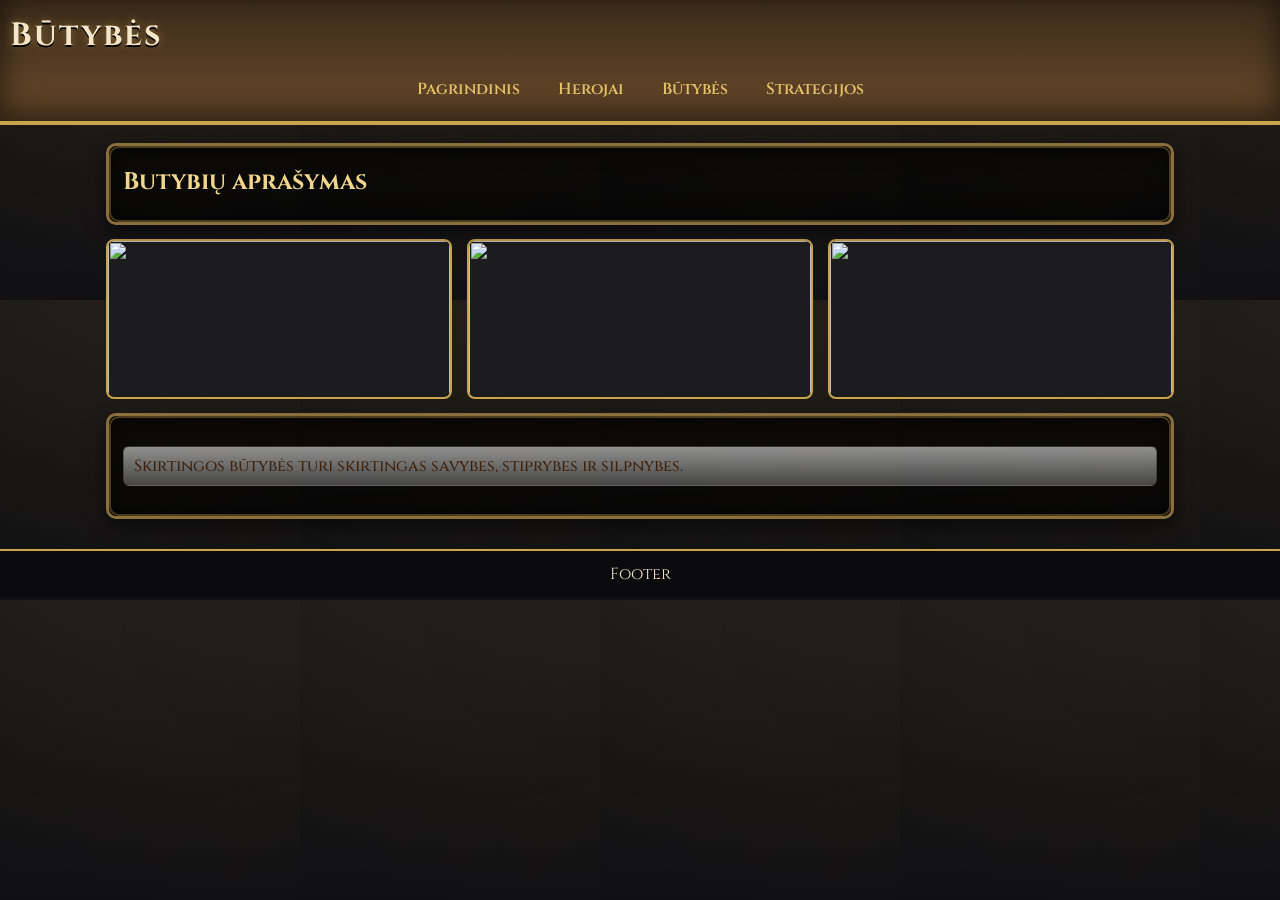
==== Galutinis_darbas/butybes.html @ b4e5b961 "Add HTML and CSS files" ====
<!DOCTYPE html>
<html lang="lt">

<head>
    <meta charset="UTF-8">
    <title>Būtybės</title>
    <link rel="stylesheet" href="../CSS/style_main.css">
</head>

<body>
    <header>
        <h1>Būtybės</h1>
        <nav>
            <a href="index.html">Pagrindinis</a>
            <a href="herojai.html">Herojai</a>
            <a href="butybes.html">Būtybės</a>
            <a href="strategijos.html">Strategijos</a>
        </nav>
    </header>

    <div class="container">
        <div class="card">
            <h2>Butybių aprašymas</h2>
        </div>


        <div class="grid">
            <img src="https://static.wikia.nocookie.net/heroesofmightandmagic/images/6/6c/Archangel.jpg">
            <img src="https://static.wikia.nocookie.net/heroesofmightandmagic/images/1/1d/Black_Dragon.jpg">
            <img src="https://static.wikia.nocookie.net/heroesofmightandmagic/images/4/4d/Lich.jpg">
        </div>
        <div class="card">
            <p>Skirtingos būtybės turi skirtingas savybes, stiprybes ir silpnybes.</p>
        </div>
    </div>

    <footer>Footer</footer>
</body>

</html>
---- CSS/style_main.css ----
@import url('https://fonts.googleapis.com/css2?family=Cinzel:wght@400;600;700&display=swap');

:root {
    --gold: #c9a44c;
    --gold-dark: #8b6f3d;
    --brown: #3b2b1a;
    --brown-2: #6b4b2a;
    --bg: #0f0f12;
}

* {
    box-sizing: border-box
}

body {
    margin: 0;
    font-family: 'Cinzel', serif;
    color: #f5e6c8;
    background:
        radial-gradient(1200px 600px at 20% -10%, rgba(201, 164, 76, 0.08), transparent 60%),
        radial-gradient(800px 500px at 110% 10%, rgba(201, 164, 76, 0.06), transparent 60%),
        url('https://www.transparenttextures.com/patterns/dark-leather.png'),
        var(--bg);
    background-size: auto, auto, 300px 300px, auto;
    animation: bgMove 25s linear infinite;
}

@keyframes bgMove {
    0% {
        background-position: 0 0, 0 0, 0 0, 0 0
    }

    100% {
        background-position: 0 0, 0 0, 300px 300px, 0 0
    }
}

/* ===== Header / Nav ===== */
header {
    background: linear-gradient(180deg, var(--brown), var(--brown-2));
    border-bottom: 4px solid var(--gold);
    box-shadow: inset 0 -10px 30px rgba(0, 0, 0, .6);
}

header h1 {
    margin: 0;
    padding: 14px 10px 6px;
    letter-spacing: 2px;
    text-shadow: 0 2px 0 #000, 0 0 10px rgba(201, 164, 76, .5);
}

nav {
    display: flex;
    justify-content: center;
    gap: 16px;
    padding: 8px 0 14px;
}

nav a {
    color: #e6c36a;
    text-decoration: none;
    font-weight: 600;
    padding: 6px 10px;
    border: 1px solid transparent;
    border-radius: 6px;
    transition: .2s ease;
}

nav a:hover {
    color: #fff;
    border-color: var(--gold);
    box-shadow: 0 0 10px rgba(201, 164, 76, .6) inset, 0 0 8px rgba(201, 164, 76, .5);
}

/* ===== Layout ===== */
.container {
    max-width: 1100px;
    margin: 18px auto 30px;
    padding: 0 16px;
}

/* ===== Universal HoMM frame ===== */
.card,
.box,
.frame {
    position: relative;
    background: rgba(0, 0, 0, .6);
    border: 3px solid var(--gold-dark);
    border-radius: 10px;
    padding: 14px;
    margin: 14px 0;
    box-shadow:
        inset 0 0 20px rgba(0, 0, 0, .8),
        0 8px 18px rgba(0, 0, 0, .5);
}

.card::before,
.box::before,
.frame::before {
    content: "";
    position: absolute;
    inset: 0;
    border-radius: 10px;
    pointer-events: none;
    box-shadow: inset 0 0 0 2px rgba(201, 164, 76, .35);
}

.card:hover,
.box:hover {
    transform: translateY(-2px);
    box-shadow:
        inset 0 0 20px rgba(0, 0, 0, .8),
        0 10px 24px rgba(0, 0, 0, .6),
        0 0 12px rgba(201, 164, 76, .35);
}

/* ===== Titles ===== */
h2,
h3 {
    margin: 6px 0 10px;
    color: #f0d58a;
    text-shadow: 0 1px 0 #000;
}

/* ===== Parchment (scroll) text ===== */
p,
li {
    background:
        linear-gradient(180deg, rgba(255, 255, 255, .55), rgba(255, 255, 255, .25)),
        url('https://www.transparenttextures.com/patterns/paper.png');
    color: #3f200a;
    padding: 8px 10px;
    border-radius: 6px;
    border: 1px solid rgba(0, 0, 0, .3);
    font-weight: 500;
}

ol {
    padding-left: 18px
}

/* ===== Grid ===== */
.grid {
    display: grid;
    grid-template-columns: repeat(auto-fit, minmax(240px, 1fr));
    gap: 14px;
}

/* ===== Images ===== */
img {
    width: 100%;
    height: 170px;
    object-fit: cover;
    display: block;
    border-radius: 8px;
    border: 2px solid var(--gold);
    background: #1c1c1f;
}

/* nicer crop in grids */
.grid img {
    height: 160px
}

/* ===== Inputs / Buttons ===== */
input {
    width: 260px;
    max-width: 100%;
    padding: 8px 10px;
    border-radius: 6px;
    border: 2px solid var(--gold-dark);
    background: #121215;
    color: #eee;
    outline: none;
}

button {
    margin-top: 8px;
    padding: 8px 14px;
    border: none;
    border-radius: 6px;
    font-weight: 700;
    cursor: pointer;
    color: #2d1b0f;
    background: linear-gradient(180deg, #e6c36a, var(--gold));
    box-shadow: 0 2px 0 #5a3d1a, 0 0 8px rgba(201, 164, 76, .4);
}

button:hover {
    filter: brightness(1.05);
}

/* ===== Hero cards (auto-applies if present) ===== */
.hero-grid {
    display: grid;
    grid-template-columns: repeat(auto-fit, minmax(220px, 1fr));
    gap: 14px;
}

.hero-card {
    background: rgba(0, 0, 0, .7);
    border: 2px solid var(--gold);
    border-radius: 10px;
    padding: 10px;
}

.hero-card img {
    height: 150px
}

.stats {
    margin-top: 8px;
    font-size: 13px;
    line-height: 1.6;
}

/* icons line */
.stats::before {
    content: "⚔️  🛡️  🔮  📖";
    display: block;
    margin-bottom: 6px;
    color: #e6c36a;
}

/* ===== Footer ===== */
footer {
    text-align: center;
    padding: 12px;
    background: #0b0b0d;
    border-top: 2px solid var(--gold);
}

/* Animated background */
body {
    animation: bgMove 20s infinite linear;
    background-size: 300px 300px;
}

@keyframes bgMove {
    0% {
        background-position: 0 0;
    }

    100% {
        background-position: 300px 300px;
    }
}

/* FIX IMAGE DISPLAY PROPERLY */
img {
    width: 100%;
    height: 180px;
    /* normalus aukštis */
    object-fit: cover;
    display: block;
    border-radius: 8px;
    border: 2px solid #c9a44c;
}

/* Grid fixes */
.grid {
    display: grid;
    grid-template-columns: repeat(auto-fit, minmax(220px, 1fr));
    gap: 15px;
}

.grid img {
    width: 100%;
    height: 160px;
    object-fit: cover;
}

/* Hero cards fix */
.hero-card img {
    height: 160px;
    object-fit: cover;
}

/* Placeholder if image fails */
img:after {
    content: "Image not found";
    color: white;
    display: block;
    text-align: center;
}

/* Hero stats icons */
.stats::before {
    content: "⚔️ Attack  🛡️ Defense  🔮 Power  📖 Knowledge";
    display: block;
    margin-bottom: 6px;
    font-size: 13px;
    color: #e6c36a;
}

.stats {
    line-height: 1.6;
}
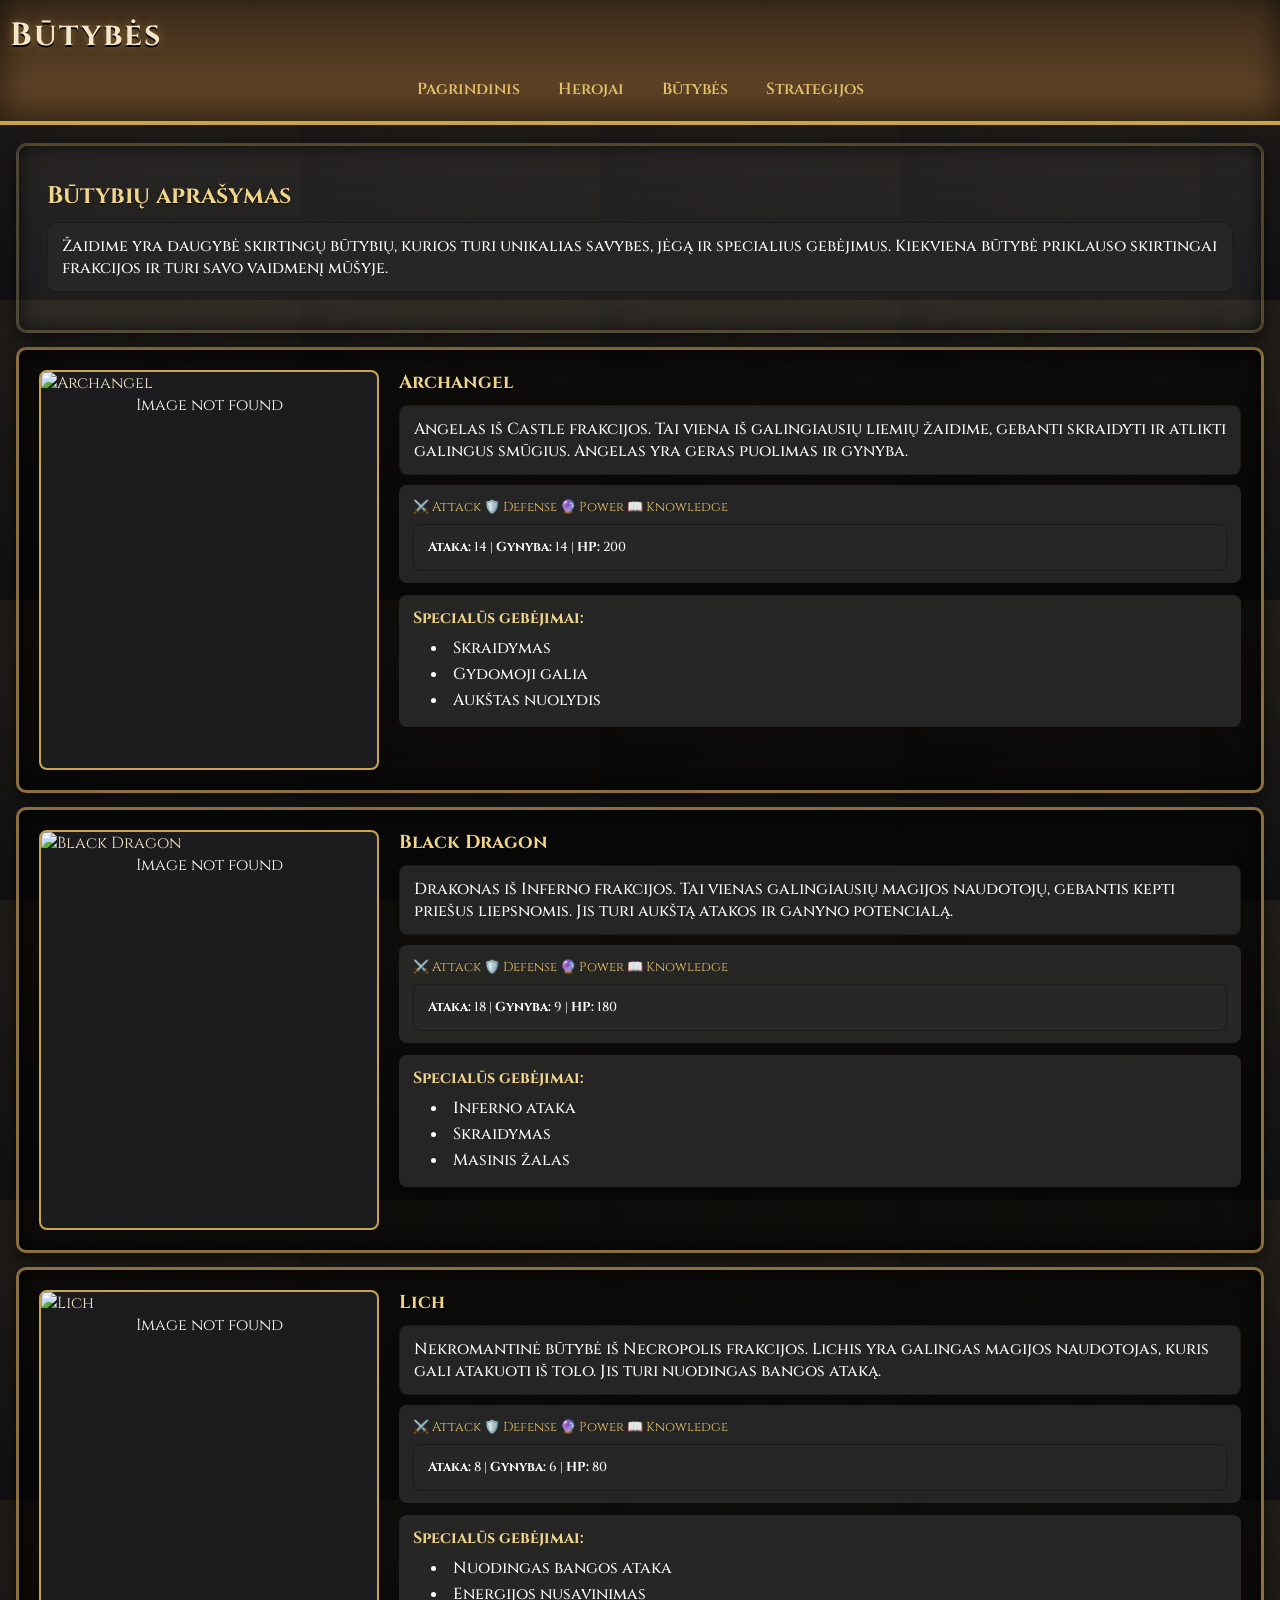
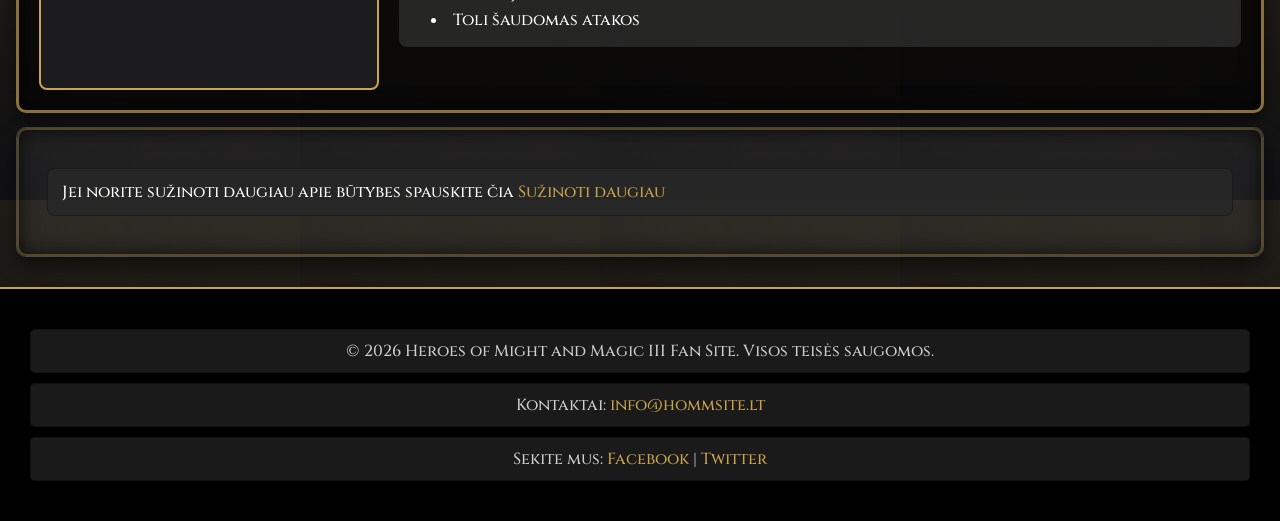
==== commit ec152430: "Atnaujinti puslapiai" ====
--- a/Galutinis_darbas/butybes.html
+++ b/Galutinis_darbas/butybes.html
@@ -20,21 +20,77 @@
 
     <div class="container">
         <div class="card">
-            <h2>Butybių aprašymas</h2>
+            <h2>Būtybių aprašymas</h2>
+            <p>Žaidime yra daugybė skirtingų būtybių, kurios turi unikalias savybes, jėgą ir specialius gebėjimus. Kiekviena būtybė priklauso skirtingai frakcijos ir turi savo vaidmenį mūšyje.</p>
         </div>
 
+        <div class="creature-card">
+            <img src="https://heroes.thelazy.net//images/4/46/Creature_Archangel.png" alt="Archangel">
+            <div class="creature-info">
+                <h3>Archangel</h3>
+                <p>Angelas iš Castle frakcijos. Tai viena iš galingiausių liemių žaidime, gebanti skraidyti ir atlikti galingus smūgius. Angelas yra geras puolimas ir gynyba.</p>
+                <div class="stats">
+                    <p><strong>Ataka:</strong> 14 | <strong>Gynyba:</strong> 14 | <strong>HP:</strong> 200</p>
+                </div>
+                <div class="abilities">
+                    <p><strong>Specialūs gebėjimai:</strong></p>
+                    <ul class="ability-list">
+                        <li>Skraidymas</li>
+                        <li>Gydomoji galia</li>
+                        <li>Aukštas nuolydis</li>
+                    </ul>
+                </div>
+            </div>
+        </div>
 
-        <div class="grid">
-            <img src="https://static.wikia.nocookie.net/heroesofmightandmagic/images/6/6c/Archangel.jpg">
-            <img src="https://static.wikia.nocookie.net/heroesofmightandmagic/images/1/1d/Black_Dragon.jpg">
-            <img src="https://static.wikia.nocookie.net/heroesofmightandmagic/images/4/4d/Lich.jpg">
+        <div class="creature-card">
+            <img src="https://heroes.thelazy.net//images/a/a0/Creature_Black_Dragon.png" alt="Black Dragon">
+            <div class="creature-info">
+                <h3>Black Dragon</h3>
+                <p>Drakonas iš Inferno frakcijos. Tai vienas galingiausių magijos naudotojų, gebantis kepti priešus liepsnomis. Jis turi aukštą atakos ir ganyno potencialą.</p>
+                <div class="stats">
+                    <p><strong>Ataka:</strong> 18 | <strong>Gynyba:</strong> 9 | <strong>HP:</strong> 180</p>
+                </div>
+                <div class="abilities">
+                    <p><strong>Specialūs gebėjimai:</strong></p>
+                    <ul class="ability-list">
+                        <li>Inferno ataka</li>
+                        <li>Skraidymas</li>
+                        <li>Masinis žalas</li>
+                    </ul>
+                </div>
+            </div>
         </div>
+
+        <div class="creature-card">
+            <img src="https://heroes.thelazy.net//images/a/a4/Creature_Lich.png" alt="Lich">
+            <div class="creature-info">
+                <h3>Lich</h3>
+                <p>Nekromantinė būtybė iš Necropolis frakcijos. Lichis yra galingas magijos naudotojas, kuris gali atakuoti iš tolo. Jis turi nuodingas bangos ataką.</p>
+                <div class="stats">
+                    <p><strong>Ataka:</strong> 8 | <strong>Gynyba:</strong> 6 | <strong>HP:</strong> 80</p>
+                </div>
+                <div class="abilities">
+                    <p><strong>Specialūs gebėjimai:</strong></p>
+                    <ul class="ability-list">
+                        <li>Nuodingas bangos ataka</li>
+                        <li>Energijos nusavinimas</li>
+                        <li>Toli šaudomas atakos</li>
+                    </ul>
+                </div>
+            </div>
+        </div>
+
         <div class="card">
-            <p>Skirtingos būtybės turi skirtingas savybes, stiprybes ir silpnybes.</p>
+            <p>Jei norite sužinoti daugiau apie būtybes spauskite čia <a href="https://heroes.thelazy.net/index.php/List_of_creatures">Sužinoti daugiau</a></p>
         </div>
     </div>
 
-    <footer>Footer</footer>
+    <footer>
+        <p>&copy; 2026 Heroes of Might and Magic III Fan Site. Visos teisės saugomos.</p>
+        <p>Kontaktai: <a href="mailto:info@hommsite.lt">info@hommsite.lt</a></p>
+        <p>Sekite mus: <a href="#">Facebook</a> | <a href="#">Twitter</a></p>
+    </footer>
 </body>
 
 </html>
--- a/CSS/style_main.css
+++ b/CSS/style_main.css
@@ -74,7 +74,8 @@
 
 /* ===== Layout ===== */
 .container {
-    max-width: 1100px;
+    max-height: 2000px;
+    max-width: 1800px;
     margin: 18px auto 30px;
     padding: 0 16px;
 }
@@ -84,14 +85,68 @@
 .box,
 .frame {
     position: relative;
-    background: rgba(0, 0, 0, .6);
-    border: 3px solid var(--gold-dark);
+    background: rgba(255, 255, 255, 0.06);
+    border: 1px solid rgba(255, 255, 255, 0.15);
     border-radius: 10px;
-    padding: 14px;
+    padding: 30px;
     margin: 14px 0;
     box-shadow:
         inset 0 0 20px rgba(0, 0, 0, .8),
         0 8px 18px rgba(0, 0, 0, .5);
+}
+
+.card.image-card {
+    background: rgba(0, 0, 0, 0.55);
+}
+
+.card p {
+    background: rgba(40, 40, 40, 0.95);
+    padding: 12px 14px;
+    border-radius: 8px;
+    margin: 10px 0;
+    color: #fff;
+}
+
+.card ul {
+    background: rgba(40, 40, 40, 0.95);
+    padding: 16px 18px;
+    border-radius: 8px;
+    margin: 10px 0;
+    color: #fff;
+    list-style-position: inside;
+}
+
+.card li {
+    margin: 8px 0;
+    color: #fff;
+    background: transparent;
+}
+
+.card a {
+    color: var(--gold);
+    text-decoration: none;
+}
+
+.card a:hover {
+    color: #fff;
+    text-shadow: 0 0 5px rgba(201, 164, 76, 0.8);
+}
+
+footer p {
+    background: rgba(255, 255, 255, 0.1);
+    padding: 10px;
+    border-radius: 5px;
+    margin: 10px 0;
+}
+
+footer a {
+    color: var(--gold);
+    text-decoration: none;
+}
+
+footer a:hover {
+    color: #fff;
+    text-shadow: 0 0 5px rgba(201, 164, 76, 0.8);
 }
 
 .card::before,
@@ -128,7 +183,7 @@
     background:
         linear-gradient(180deg, rgba(255, 255, 255, .55), rgba(255, 255, 255, .25)),
         url('https://www.transparenttextures.com/patterns/paper.png');
-    color: #3f200a;
+    color: #cfcfcf;
     padding: 8px 10px;
     border-radius: 6px;
     border: 1px solid rgba(0, 0, 0, .3);
@@ -142,7 +197,7 @@
 /* ===== Grid ===== */
 .grid {
     display: grid;
-    grid-template-columns: repeat(auto-fit, minmax(240px, 1fr));
+    grid-template-columns: repeat(auto-fit, minmax(220px, 1fr));
     gap: 14px;
 }
 
@@ -159,7 +214,15 @@
 
 /* nicer crop in grids */
 .grid img {
-    height: 160px
+    height: 250px
+}
+
+#main-grid {
+    grid-template-columns: repeat(auto-fit, minmax(200px, 1fr));
+}
+
+#main-grid img {
+    height: 350px;
 }
 
 /* ===== Inputs / Buttons ===== */
@@ -186,8 +249,87 @@
     box-shadow: 0 2px 0 #5a3d1a, 0 0 8px rgba(201, 164, 76, .4);
 }
 
-button:hover {
-    filter: brightness(1.05);
+/* ===== Creature Cards ===== */
+.creature-card {
+    display: flex;
+    gap: 20px;
+    background: rgba(0, 0, 0, .6);
+    border: 3px solid var(--gold-dark);
+    border-radius: 10px;
+    padding: 20px;
+    margin: 14px 0;
+    box-shadow:
+        inset 0 0 20px rgba(0, 0, 0, .8),
+        0 8px 18px rgba(0, 0, 0, .5);
+    align-items: flex-start;
+}
+
+.creature-card img {
+    width: 340px;
+    height: 400px;
+    object-fit: cover;
+    border-radius: 8px;
+    border: 2px solid var(--gold);
+    flex-shrink: 0;
+}
+
+.creature-info {
+    flex: 1;
+}
+
+.creature-info h3 {
+    margin-top: 0;
+    color: #f0d58a;
+    text-shadow: 0 1px 0 #000;
+}
+
+.creature-info p {
+    background: rgba(40, 40, 40, 0.95);
+    padding: 12px 14px;
+    border-radius: 8px;
+    color: #fff;
+    margin: 8px 0;
+}
+
+.creature-info .stats {
+    background: rgba(40, 40, 40, 0.95);
+    padding: 12px 14px;
+    border-radius: 8px;
+    margin-top: 10px;
+}
+
+.creature-info .stats p {
+    margin: 0;
+    color: #fff;
+}
+
+.creature-info .abilities {
+    background: rgba(40, 40, 40, 0.95);
+    padding: 12px 14px;
+    border-radius: 8px;
+    margin-top: 12px;
+}
+
+.creature-info .abilities p {
+    margin: 0 0 8px 0;
+    color: #f0d58a;
+    background: transparent;
+    padding: 0;
+    border: none;
+}
+
+.ability-list {
+    margin: 0;
+    padding-left: 18px;
+    list-style-position: inside;
+}
+
+.ability-list li {
+    color: #fff;
+    margin: 4px 0;
+    background: transparent;
+    padding: 0;
+    border: none;
 }
 
 /* ===== Hero cards (auto-applies if present) ===== */
@@ -225,9 +367,10 @@
 /* ===== Footer ===== */
 footer {
     text-align: center;
-    padding: 12px;
-    background: #0b0b0d;
+    padding: 30px;
+    background: #000000;
     border-top: 2px solid var(--gold);
+    color: black;
 }
 
 /* Animated background */
